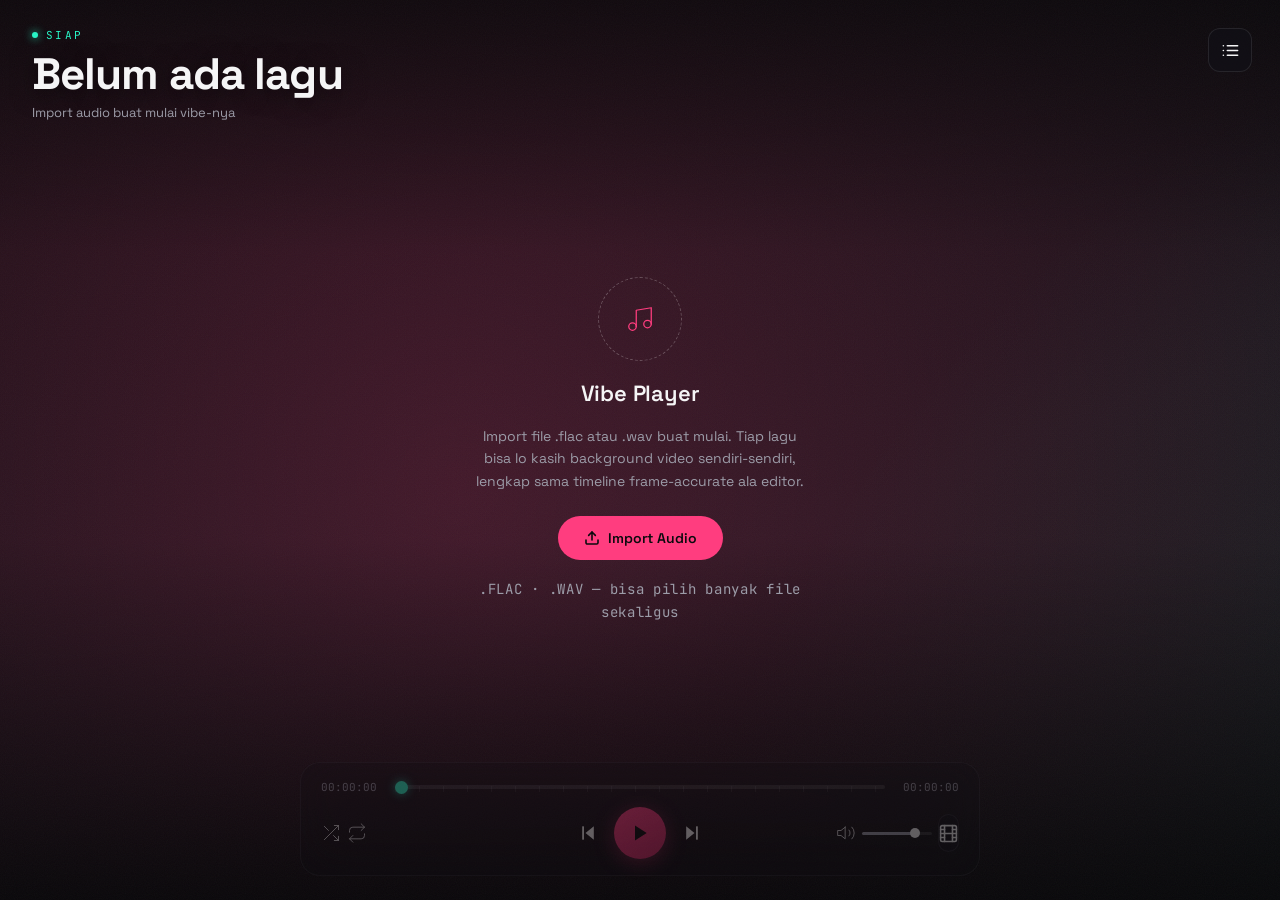
==== vibe-player.html @ f73b1f14 "Add files via upload" ====
<!DOCTYPE html>
<html lang="id">
<head>
<meta charset="UTF-8">
<meta name="viewport" content="width=device-width, initial-scale=1.0">
<title>VIBE PLAYER</title>
<style>
  @import url('https://fonts.googleapis.com/css2?family=Space+Grotesk:wght@400;500;600;700&family=JetBrains+Mono:wght@400;500;600&display=swap');

  :root{
    --void:#0A0A0D;
    --glass: rgba(18,18,24,0.55);
    --glass-strong: rgba(18,18,24,0.78);
    --glass-border: rgba(255,255,255,0.09);
    --accent: #FF3D7F;
    --accent-2: #29F6C7;
    --text: #F5F5F6;
    --text-muted: #9C9CA8;
    --text-dim: #6A6A75;
    --radius: 16px;
  }

  *{box-sizing:border-box; margin:0; padding:0;}
  html,body{height:100%;}
  body{
    font-family:'Space Grotesk', sans-serif;
    background:var(--void);
    color:var(--text);
    overflow:hidden;
    height:100vh;
    width:100%;
  }
  button{font-family:inherit; cursor:pointer; border:none; background:none; color:inherit;}
  input{font-family:inherit;}
  ::selection{background:var(--accent); color:#000;}

  :focus-visible{outline:2px solid var(--accent-2); outline-offset:2px;}

  #app{position:relative; height:100vh; width:100%; overflow:hidden;}

  /* ---------- Background layer ---------- */
  #bgLayer{position:absolute; inset:0; z-index:0; background:var(--void);}
  #bgVideo{
    position:absolute; inset:0; width:100%; height:100%;
    object-fit:cover; opacity:0; transition:opacity .6s ease;
  }
  #bgVideo.active{opacity:1;}
  #bgFallback{
    position:absolute; inset:0; width:100%; height:100%;
    background:
      radial-gradient(circle at 20% 30%, rgba(255,61,127,0.25), transparent 55%),
      radial-gradient(circle at 80% 70%, rgba(41,246,199,0.18), transparent 55%),
      linear-gradient(160deg, #0A0A0D, #131318 60%, #0A0A0D);
    background-size:180% 180%, 180% 180%, 100% 100%;
    animation:driftBg 18s ease-in-out infinite;
    opacity:1; transition:opacity .6s ease;
  }
  #bgFallback.hidden{opacity:0;}
  @keyframes driftBg{
    0%{background-position:20% 30%, 80% 70%, 0 0;}
    50%{background-position:60% 60%, 30% 40%, 0 0;}
    100%{background-position:20% 30%, 80% 70%, 0 0;}
  }
  #scrim{
    position:absolute; inset:0; z-index:1;
    background:
      linear-gradient(180deg, rgba(6,6,8,0.75) 0%, rgba(6,6,8,0.15) 28%, rgba(6,6,8,0.15) 60%, rgba(6,6,8,0.92) 100%);
  }
  #grain{
    position:absolute; inset:0; z-index:2; pointer-events:none; opacity:.04;
    background-image:url("data:image/svg+xml,%3Csvg xmlns='http://www.w3.org/2000/svg' width='120' height='120'%3E%3Cfilter id='n'%3E%3CfeTurbulence type='fractalNoise' baseFrequency='0.9' numOctaves='2' stitchTiles='stitch'/%3E%3C/filter%3E%3Crect width='100%25' height='100%25' filter='url(%23n)'/%3E%3C/svg%3E");
  }

  /* ---------- Top info ---------- */
  #topBar{
    position:absolute; top:0; left:0; right:0; z-index:5;
    display:flex; justify-content:space-between; align-items:flex-start;
    padding:28px 28px 0 32px;
  }
  .eyebrow{
    font-family:'JetBrains Mono', monospace; font-size:11px; letter-spacing:.22em;
    color:var(--accent-2); text-transform:uppercase; display:flex; align-items:center; gap:8px;
  }
  .eyebrow .dot{width:6px; height:6px; border-radius:50%; background:var(--accent-2); box-shadow:0 0 8px var(--accent-2);}
  .eyebrow .dot.playing{animation:pulseDot 1.4s ease-in-out infinite;}
  @media (prefers-reduced-motion: no-preference){
    @keyframes pulseDot{0%,100%{opacity:1; transform:scale(1);} 50%{opacity:.35; transform:scale(.7);}}
  }
  #trackTitle{
    font-size:clamp(24px, 4vw, 44px); font-weight:700; letter-spacing:-0.02em;
    margin-top:8px; max-width:60vw; line-height:1.1;
    text-shadow:0 2px 24px rgba(0,0,0,.5);
  }
  #trackMeta{margin-top:6px; color:var(--text-muted); font-size:13px;}

  .iconBtn{
    width:44px; height:44px; border-radius:12px;
    background:var(--glass); border:1px solid var(--glass-border);
    backdrop-filter:blur(14px); -webkit-backdrop-filter:blur(14px);
    display:flex; align-items:center; justify-content:center;
    color:var(--text); transition:background .15s, transform .1s, border-color .15s;
  }
  .iconBtn:hover{background:var(--glass-strong); border-color:rgba(255,255,255,.18);}
  .iconBtn:active{transform:scale(.94);}
  .iconBtn svg{width:19px; height:19px; stroke-width:2;}
  .iconBtn.on{color:var(--accent-2); border-color:rgba(41,246,199,.4);}

  #topRight{display:flex; gap:10px;}

  /* ---------- Empty state ---------- */
  #emptyState{
    position:absolute; inset:0; z-index:6;
    display:flex; flex-direction:column; align-items:center; justify-content:center;
    text-align:center; gap:18px; padding:24px;
  }
  #emptyState.hidden{display:none;}
  #emptyState .ring{
    width:84px; height:84px; border-radius:50%;
    border:1.5px dashed rgba(255,255,255,.25);
    display:flex; align-items:center; justify-content:center;
    color:var(--accent);
  }
  #emptyState .ring svg{width:30px; height:30px;}
  #emptyState h1{font-size:22px; font-weight:600; letter-spacing:-.01em;}
  #emptyState p{color:var(--text-muted); font-size:14px; max-width:340px; line-height:1.6;}
  .primaryBtn{
    margin-top:6px; padding:13px 26px; border-radius:100px;
    background:var(--accent); color:#0A0A0D; font-weight:600; font-size:14px;
    display:inline-flex; align-items:center; gap:8px;
    transition:transform .12s, box-shadow .2s; box-shadow:0 0 0 rgba(255,61,127,0);
  }
  .primaryBtn:hover{box-shadow:0 6px 24px rgba(255,61,127,.35); transform:translateY(-1px);}
  .primaryBtn svg{width:16px; height:16px; stroke-width:2.4;}
  .hint{font-family:'JetBrains Mono', monospace; font-size:11px; color:var(--text-dim); letter-spacing:.05em;}

  /* ---------- Playlist drawer ---------- */
  #playlistPanel{
    position:absolute; top:0; right:0; bottom:0; z-index:10;
    width:360px; max-width:88vw;
    background:var(--glass-strong); backdrop-filter:blur(24px); -webkit-backdrop-filter:blur(24px);
    border-left:1px solid var(--glass-border);
    transform:translateX(100%); transition:transform .32s cubic-bezier(.22,.9,.35,1);
    display:flex; flex-direction:column;
  }
  #playlistPanel.open{transform:translateX(0);}
  .panelHeader{
    padding:24px 20px 16px; display:flex; justify-content:space-between; align-items:center;
    border-bottom:1px solid var(--glass-border);
  }
  .panelHeader h2{font-size:13px; letter-spacing:.18em; text-transform:uppercase; color:var(--text-muted); font-weight:600;}
  #trackCount{font-family:'JetBrains Mono', monospace; font-size:11px; color:var(--accent-2);}
  #trackList{list-style:none; overflow-y:auto; flex:1; padding:8px 10px;}
  #trackList::-webkit-scrollbar{width:6px;}
  #trackList::-webkit-scrollbar-thumb{background:rgba(255,255,255,.12); border-radius:10px;}

  .trackRow{
    display:flex; align-items:center; gap:12px;
    padding:9px 10px; border-radius:12px; margin-bottom:2px;
    cursor:pointer; transition:background .15s;
    border:1px solid transparent;
  }
  .trackRow:hover{background:rgba(255,255,255,.05);}
  .trackRow.active{background:rgba(255,61,127,.12); border-color:rgba(255,61,127,.3);}
  .thumb{
    width:44px; height:44px; border-radius:9px; flex-shrink:0; overflow:hidden;
    background:linear-gradient(145deg, #1a1a22, #0f0f14);
    display:flex; align-items:center; justify-content:center; color:var(--text-dim);
    position:relative;
  }
  .thumb video{width:100%; height:100%; object-fit:cover;}
  .thumb svg{width:16px; height:16px;}
  .trackInfo{flex:1; min-width:0;}
  .trackInfo .name{font-size:13px; font-weight:500; white-space:nowrap; overflow:hidden; text-overflow:ellipsis;}
  .trackInfo .sub{font-family:'JetBrains Mono', monospace; font-size:10px; color:var(--text-dim); margin-top:2px; display:flex; align-items:center; gap:5px;}
  .trackInfo .sub .vidTag{color:var(--accent-2);}
  .rowActions{display:flex; gap:4px; opacity:0; transition:opacity .15s;}
  .trackRow:hover .rowActions{opacity:1;}
  .rowBtn{
    width:28px; height:28px; border-radius:8px; display:flex; align-items:center; justify-content:center;
    color:var(--text-muted); transition:background .15s, color .15s;
  }
  .rowBtn:hover{background:rgba(255,255,255,.1); color:var(--text);}
  .rowBtn.danger:hover{color:#FF3D7F;}
  .rowBtn svg{width:14px; height:14px;}

  .panelFooter{padding:14px 16px; border-top:1px solid var(--glass-border);}
  .importBtn{
    width:100%; padding:12px; border-radius:12px; border:1px dashed rgba(255,255,255,.2);
    display:flex; align-items:center; justify-content:center; gap:8px;
    font-size:12px; color:var(--text-muted); transition:border-color .15s, color .15s;
  }
  .importBtn:hover{border-color:var(--accent-2); color:var(--accent-2);}
  .importBtn svg{width:14px; height:14px;}

  /* ---------- Control bar ---------- */
  #controlBar{
    position:absolute; left:50%; bottom:24px; transform:translateX(-50%); z-index:8;
    width:min(680px, 92vw);
    background:var(--glass); backdrop-filter:blur(22px); -webkit-backdrop-filter:blur(22px);
    border:1px solid var(--glass-border); border-radius:20px;
    padding:14px 20px 16px;
  }
  #controlBar.disabled{opacity:.35; pointer-events:none;}

  .timelineRow{display:flex; align-items:center; gap:10px; margin-bottom:10px;}
  .timecode{font-family:'JetBrains Mono', monospace; font-size:11px; color:var(--text-muted); width:64px; flex-shrink:0;}
  .timecode.end{text-align:right;}
  .seekWrap{flex:1; position:relative; height:20px; display:flex; align-items:center;}
  #seek{
    -webkit-appearance:none; appearance:none; width:100%; height:4px; border-radius:4px;
    background:linear-gradient(to right, var(--accent) var(--pct,0%), rgba(255,255,255,.14) var(--pct,0%));
    outline:none; cursor:pointer; position:relative; z-index:2;
  }
  #seek::-webkit-slider-thumb{
    -webkit-appearance:none; width:13px; height:13px; border-radius:50%;
    background:var(--accent-2); box-shadow:0 0 10px rgba(41,246,199,.7); cursor:pointer;
    margin-top:0;
  }
  #seek::-moz-range-thumb{
    width:13px; height:13px; border-radius:50%; border:none;
    background:var(--accent-2); box-shadow:0 0 10px rgba(41,246,199,.7); cursor:pointer;
  }
  .ticks{
    position:absolute; left:0; right:0; top:9px; height:6px; z-index:1; pointer-events:none;
    background-image:repeating-linear-gradient(to right, rgba(255,255,255,.16) 0 1px, transparent 1px 24px);
    opacity:.6;
  }

  .buttonsRow{display:flex; align-items:center; justify-content:space-between;}
  .btnGroupLeft, .btnGroupRight{display:flex; align-items:center; gap:6px; width:118px;}
  .btnGroupRight{justify-content:flex-end;}
  .transportGroup{display:flex; align-items:center; gap:16px;}
  .transportBtn{
    display:flex; align-items:center; justify-content:center; color:var(--text);
    transition:transform .1s, color .15s;
  }
  .transportBtn:hover{color:var(--accent-2);}
  .transportBtn:active{transform:scale(.9);}
  .transportBtn svg{width:20px; height:20px;}
  #playBtn{
    width:52px; height:52px; border-radius:50%;
    background:linear-gradient(145deg, var(--accent), #c92a63);
    display:flex; align-items:center; justify-content:center; color:#0A0A0D;
    box-shadow:0 4px 20px rgba(255,61,127,.4);
  }
  #playBtn svg{width:20px; height:20px;}
  #playBtn.playing{animation:none;}
  @media (prefers-reduced-motion: no-preference){
    #playBtn.playing{animation:breathe 2.4s ease-in-out infinite;}
    @keyframes breathe{0%,100%{box-shadow:0 4px 20px rgba(255,61,127,.4);} 50%{box-shadow:0 4px 30px rgba(255,61,127,.7);}}
  }

  .volGroup{display:flex; align-items:center; gap:6px;}
  #volSlider{
    -webkit-appearance:none; appearance:none; width:70px; height:3px; border-radius:4px;
    background:linear-gradient(to right, var(--text-muted) var(--vpct,70%), rgba(255,255,255,.14) var(--vpct,70%));
    outline:none; cursor:pointer;
  }
  #volSlider::-webkit-slider-thumb{
    -webkit-appearance:none; width:10px; height:10px; border-radius:50%; background:var(--text); cursor:pointer;
  }

  .repeatBadge{position:relative;}
  .repeatBadge::after{
    content:''; position:absolute; top:-2px; right:-2px; width:6px; height:6px; border-radius:50%;
    background:var(--accent-2); box-shadow:0 0 6px var(--accent-2); display:none;
  }
  .repeatBadge.one::after{display:block;}

  #videoInputHidden, #audioInputHidden, #rowVideoInputHidden{display:none;}

  @media (max-width:640px){
    #topBar{padding:20px 16px 0;}
    #trackTitle{max-width:75vw;}
    #playlistPanel{width:100vw; max-width:100vw;}
    #controlBar{width:94vw; bottom:14px; padding:12px 14px 14px;}
    .btnGroupLeft, .btnGroupRight{width:auto;}
    .volGroup{display:none;}
    .transportGroup{gap:14px;}
  }
</style>
</head>
<body>

<div id="app">
  <div id="bgLayer">
    <div id="bgFallback"></div>
    <video id="bgVideo" muted loop playsinline></video>
  </div>
  <div id="scrim"></div>
  <div id="grain"></div>

  <div id="topBar">
    <div>
      <div class="eyebrow"><span class="dot" id="statusDot"></span><span id="statusText">SIAP</span></div>
      <div id="trackTitle">Belum ada lagu</div>
      <div id="trackMeta">Import audio buat mulai vibe-nya</div>
    </div>
    <div id="topRight">
      <button class="iconBtn" id="playlistToggle" aria-label="Buka playlist">
        <svg viewBox="0 0 24 24" fill="none" stroke="currentColor" stroke-linecap="round" stroke-linejoin="round"><line x1="8" y1="6" x2="21" y2="6"></line><line x1="8" y1="12" x2="21" y2="12"></line><line x1="8" y1="18" x2="21" y2="18"></line><line x1="3" y1="6" x2="3.01" y2="6"></line><line x1="3" y1="12" x2="3.01" y2="12"></line><line x1="3" y1="18" x2="3.01" y2="18"></line></svg>
      </button>
    </div>
  </div>

  <div id="emptyState">
    <div class="ring">
      <svg viewBox="0 0 24 24" fill="none" stroke="currentColor" stroke-linecap="round" stroke-linejoin="round"><path d="M9 18V5l12-2v13"></path><circle cx="6" cy="18" r="3"></circle><circle cx="18" cy="16" r="3"></circle></svg>
    </div>
    <h1>Vibe Player</h1>
    <p>Import file .flac atau .wav buat mulai. Tiap lagu bisa lo kasih background video sendiri-sendiri, lengkap sama timeline frame-accurate ala editor.</p>
    <button class="primaryBtn" id="emptyImportBtn">
      <svg viewBox="0 0 24 24" fill="none" stroke="currentColor" stroke-linecap="round" stroke-linejoin="round"><path d="M21 15v4a2 2 0 0 1-2 2H5a2 2 0 0 1-2-2v-4"></path><polyline points="17 8 12 3 7 8"></polyline><line x1="12" y1="3" x2="12" y2="15"></line></svg>
      Import Audio
    </button>
    <p class="hint">.FLAC · .WAV — bisa pilih banyak file sekaligus</p>
  </div>

  <aside id="playlistPanel">
    <div class="panelHeader">
      <h2>Library</h2>
      <span id="trackCount">0 TRACK</span>
    </div>
    <ul id="trackList"></ul>
    <div class="panelFooter">
      <button class="importBtn" id="panelImportBtn">
        <svg viewBox="0 0 24 24" fill="none" stroke="currentColor" stroke-linecap="round" stroke-linejoin="round"><line x1="12" y1="5" x2="12" y2="19"></line><line x1="5" y1="12" x2="19" y2="12"></line></svg>
        Tambah Audio (.flac / .wav)
      </button>
    </div>
  </aside>

  <div id="controlBar" class="disabled">
    <div class="timelineRow">
      <span class="timecode" id="timeCurrent">00:00:00</span>
      <div class="seekWrap">
        <div class="ticks"></div>
        <input type="range" id="seek" min="0" max="100" value="0" step="0.1">
      </div>
      <span class="timecode end" id="timeTotal">00:00:00</span>
    </div>
    <div class="buttonsRow">
      <div class="btnGroupLeft">
        <button class="transportBtn" id="shuffleBtn" aria-label="Shuffle">
          <svg viewBox="0 0 24 24" fill="none" stroke="currentColor" stroke-linecap="round" stroke-linejoin="round"><polyline points="16 3 21 3 21 8"></polyline><line x1="4" y1="20" x2="21" y2="3"></line><polyline points="21 16 21 21 16 21"></polyline><line x1="15" y1="15" x2="21" y2="21"></line><line x1="4" y1="4" x2="9" y2="9"></line></svg>
        </button>
        <button class="transportBtn repeatBadge" id="repeatBtn" aria-label="Repeat">
          <svg viewBox="0 0 24 24" fill="none" stroke="currentColor" stroke-linecap="round" stroke-linejoin="round"><polyline points="17 1 21 5 17 9"></polyline><path d="M3 11V9a4 4 0 0 1 4-4h14"></path><polyline points="7 23 3 19 7 15"></polyline><path d="M21 13v2a4 4 0 0 1-4 4H3"></path></svg>
        </button>
      </div>
      <div class="transportGroup">
        <button class="transportBtn" id="prevBtn" aria-label="Sebelumnya">
          <svg viewBox="0 0 24 24" fill="currentColor" stroke="none"><polygon points="19 20 9 12 19 4 19 20"></polygon><rect x="5" y="4" width="2.2" height="16"></rect></svg>
        </button>
        <button id="playBtn" aria-label="Play/Pause">
          <svg id="playIcon" viewBox="0 0 24 24" fill="currentColor" stroke="none"><polygon points="6 3 20 12 6 21 6 3"></polygon></svg>
        </button>
        <button class="transportBtn" id="nextBtn" aria-label="Berikutnya">
          <svg viewBox="0 0 24 24" fill="currentColor" stroke="none"><polygon points="5 4 15 12 5 20 5 4"></polygon><rect x="16.8" y="4" width="2.2" height="16"></rect></svg>
        </button>
      </div>
      <div class="btnGroupRight">
        <div class="volGroup">
          <button class="transportBtn" id="muteBtn" aria-label="Volume">
            <svg id="volIcon" viewBox="0 0 24 24" fill="none" stroke="currentColor" stroke-linecap="round" stroke-linejoin="round"><polygon points="11 5 6 9 2 9 2 15 6 15 11 19 11 5"></polygon><path d="M19.07 4.93a10 10 0 0 1 0 14.14M15.54 8.46a5 5 0 0 1 0 7.07"></path></svg>
          </button>
          <input type="range" id="volSlider" min="0" max="100" value="80">
        </div>
        <button class="iconBtn" id="videoAssignBtn" style="width:38px;height:38px;" aria-label="Ganti video background">
          <svg viewBox="0 0 24 24" fill="none" stroke="currentColor" stroke-linecap="round" stroke-linejoin="round"><rect x="2" y="2" width="20" height="20" rx="2.18" ry="2.18"></rect><line x1="7" y1="2" x2="7" y2="22"></line><line x1="17" y1="2" x2="17" y2="22"></line><line x1="2" y1="12" x2="22" y2="12"></line><line x1="2" y1="7" x2="7" y2="7"></line><line x1="2" y1="17" x2="7" y2="17"></line><line x1="17" y1="17" x2="22" y2="17"></line><line x1="17" y1="7" x2="22" y2="7"></line></svg>
        </button>
      </div>
    </div>
  </div>

  <input type="file" id="audioInputHidden" accept=".flac,.wav,audio/flac,audio/x-flac,audio/wav,audio/x-wav" multiple>
  <input type="file" id="videoInputHidden" accept="video/*">
  <audio id="audioEl" preload="metadata"></audio>
</div>

<script>
(function(){
  "use strict";

  // ---------- State ----------
  let tracks = [];        // {id, name, audioFile, audioURL, videoFile, videoURL}
  let currentIndex = -1;
  let isPlaying = false;
  let isShuffle = false;
  let repeatMode = 'off'; // off | all | one
  let isMuted = false;
  let lastVolume = 0.8;
  let pendingVideoAssignIndex = null; // when set via row button
  const FPS = 24;

  // ---------- DOM refs ----------
  const audioEl = document.getElementById('audioEl');
  const bgVideo = document.getElementById('bgVideo');
  const bgFallback = document.getElementById('bgFallback');
  const emptyState = document.getElementById('emptyState');
  const trackTitleEl = document.getElementById('trackTitle');
  const trackMetaEl = document.getElementById('trackMeta');
  const statusText = document.getElementById('statusText');
  const statusDot = document.getElementById('statusDot');
  const trackListEl = document.getElementById('trackList');
  const trackCountEl = document.getElementById('trackCount');
  const playlistPanel = document.getElementById('playlistPanel');
  const controlBar = document.getElementById('controlBar');
  const seek = document.getElementById('seek');
  const timeCurrent = document.getElementById('timeCurrent');
  const timeTotal = document.getElementById('timeTotal');
  const playBtn = document.getElementById('playBtn');
  const playIcon = document.getElementById('playIcon');
  const volSlider = document.getElementById('volSlider');
  const muteBtn = document.getElementById('muteBtn');
  const volIcon = document.getElementById('volIcon');
  const shuffleBtn = document.getElementById('shuffleBtn');
  const repeatBtn = document.getElementById('repeatBtn');
  const audioInputHidden = document.getElementById('audioInputHidden');
  const videoInputHidden = document.getElementById('videoInputHidden');

  audioEl.volume = lastVolume;

  // ---------- Helpers ----------
  function uid(){ return 'trk_' + Math.random().toString(36).slice(2,10); }

  function formatTimecode(sec){
    if(!isFinite(sec) || sec < 0) sec = 0;
    const m = Math.floor(sec/60);
    const s = Math.floor(sec%60);
    const f = Math.floor((sec - Math.floor(sec)) * FPS);
    return String(m).padStart(2,'0')+':'+String(s).padStart(2,'0')+':'+String(f).padStart(2,'0');
  }

  function baseName(name){
    return name.replace(/\.[^/.]+$/, '');
  }

  // ---------- Import audio ----------
  function handleAudioFiles(fileList){
    const valid = Array.from(fileList).filter(f => /\.(flac|wav)$/i.test(f.name));
    if(valid.length === 0) return;
    const wasEmpty = tracks.length === 0;
    valid.forEach(file => {
      tracks.push({
        id: uid(),
        name: baseName(file.name),
        ext: file.name.split('.').pop().toUpperCase(),
        audioFile: file,
        audioURL: URL.createObjectURL(file),
        videoFile: null,
        videoURL: null
      });
    });
    renderTrackList();
    if(wasEmpty){
      emptyState.classList.add('hidden');
      controlBar.classList.remove('disabled');
      loadTrack(0, false);
    }
  }

  audioInputHidden.addEventListener('change', e => { handleAudioFiles(e.target.files); e.target.value=''; });
  document.getElementById('emptyImportBtn').addEventListener('click', () => audioInputHidden.click());
  document.getElementById('panelImportBtn').addEventListener('click', () => audioInputHidden.click());

  // drag & drop anywhere
  ['dragover'].forEach(evt => window.addEventListener(evt, e => e.preventDefault()));
  window.addEventListener('drop', e => {
    e.preventDefault();
    if(!e.dataTransfer || !e.dataTransfer.files) return;
    const files = Array.from(e.dataTransfer.files);
    const audios = files.filter(f => /\.(flac|wav)$/i.test(f.name));
    const videos = files.filter(f => f.type.startsWith('video/'));
    if(audios.length) handleAudioFiles(audios);
    if(videos.length && currentIndex >= 0) assignVideo(currentIndex, videos[0]);
  });

  // ---------- Video assignment ----------
  videoInputHidden.addEventListener('change', e => {
    const file = e.target.files[0];
    if(file && pendingVideoAssignIndex !== null){
      assignVideo(pendingVideoAssignIndex, file);
    }
    pendingVideoAssignIndex = null;
    e.target.value = '';
  });

  function assignVideo(index, file){
    const t = tracks[index];
    if(!t) return;
    if(t.videoURL) URL.revokeObjectURL(t.videoURL);
    t.videoFile = file;
    t.videoURL = URL.createObjectURL(file);
    renderTrackList();
    if(index === currentIndex) applyBackground(t);
  }

  document.getElementById('videoAssignBtn').addEventListener('click', () => {
    if(currentIndex < 0) return;
    pendingVideoAssignIndex = currentIndex;
    videoInputHidden.click();
  });

  // ---------- Background ----------
  function applyBackground(track){
    if(track && track.videoURL){
      bgVideo.src = track.videoURL;
      bgVideo.loop = true;
      bgVideo.load();
      const playPromise = bgVideo.play();
      if(playPromise) playPromise.catch(()=>{});
      bgVideo.classList.add('active');
      bgFallback.classList.add('hidden');
    } else {
      bgVideo.classList.remove('active');
      bgVideo.removeAttribute('src');
      bgFallback.classList.remove('hidden');
    }
  }

  // ---------- Playlist rendering ----------
  function renderTrackList(){
    trackCountEl.textContent = tracks.length + ' TRACK' + (tracks.length===1?'':'S');
    trackListEl.innerHTML = '';
    tracks.forEach((t, i) => {
      const li = document.createElement('li');
      li.className = 'trackRow' + (i===currentIndex ? ' active' : '');
      li.innerHTML = `
        <div class="thumb">${t.videoURL ? `<video muted loop autoplay playsinline src="${t.videoURL}"></video>` : `<svg viewBox="0 0 24 24" fill="none" stroke="currentColor" stroke-linecap="round" stroke-linejoin="round"><path d="M9 18V5l12-2v13"></path><circle cx="6" cy="18" r="3"></circle><circle cx="18" cy="16" r="3"></circle></svg>`}</div>
        <div class="trackInfo">
          <div class="name">${escapeHtml(t.name)}</div>
          <div class="sub"><span>${t.ext}</span>${t.videoURL ? '<span class="vidTag">● VIDEO BG</span>' : ''}</div>
        </div>
        <div class="rowActions">
          <button class="rowBtn" data-action="video" data-index="${i}" aria-label="Ganti video">
            <svg viewBox="0 0 24 24" fill="none" stroke="currentColor" stroke-linecap="round" stroke-linejoin="round"><rect x="2" y="2" width="20" height="20" rx="2.18" ry="2.18"></rect><line x1="7" y1="2" x2="7" y2="22"></line><line x1="17" y1="2" x2="17" y2="22"></line><line x1="2" y1="12" x2="22" y2="12"></line></svg>
          </button>
          <button class="rowBtn danger" data-action="remove" data-index="${i}" aria-label="Hapus">
            <svg viewBox="0 0 24 24" fill="none" stroke="currentColor" stroke-linecap="round" stroke-linejoin="round"><line x1="18" y1="6" x2="6" y2="18"></line><line x1="6" y1="6" x2="18" y2="18"></line></svg>
          </button>
        </div>
      `;
      li.addEventListener('click', (e) => {
        if(e.target.closest('.rowBtn')) return;
        loadTrack(i, true);
      });
      trackListEl.appendChild(li);
    });

    trackListEl.querySelectorAll('[data-action="video"]').forEach(btn => {
      btn.addEventListener('click', () => {
        pendingVideoAssignIndex = parseInt(btn.dataset.index, 10);
        videoInputHidden.click();
      });
    });
    trackListEl.querySelectorAll('[data-action="remove"]').forEach(btn => {
      btn.addEventListener('click', () => removeTrack(parseInt(btn.dataset.index, 10)));
    });
  }

  function escapeHtml(str){
    const d = document.createElement('div');
    d.textContent = str;
    return d.innerHTML;
  }

  function removeTrack(index){
    const t = tracks[index];
    if(!t) return;
    if(t.audioURL) URL.revokeObjectURL(t.audioURL);
    if(t.videoURL) URL.revokeObjectURL(t.videoURL);
    tracks.splice(index, 1);
    if(index === currentIndex){
      audioEl.pause(); audioEl.removeAttribute('src');
      isPlaying = false; currentIndex = -1;
      applyBackground(null);
      updatePlayUI();
    } else if(index < currentIndex){
      currentIndex--;
    }
    if(tracks.length === 0){
      emptyState.classList.remove('hidden');
      controlBar.classList.add('disabled');
      trackTitleEl.textContent = 'Belum ada lagu';
      trackMetaEl.textContent = 'Import audio buat mulai vibe-nya';
      statusText.textContent = 'SIAP';
      statusDot.classList.remove('playing');
    }
    renderTrackList();
  }

  // ---------- Playback ----------
  function loadTrack(index, autoplay){
    if(index < 0 || index >= tracks.length) return;
    currentIndex = index;
    const t = tracks[index];
    audioEl.src = t.audioURL;
    trackTitleEl.textContent = t.name;
    trackMetaEl.textContent = t.ext + (t.videoURL ? ' · Video BG aktif' : ' · Belum ada video BG');
    applyBackground(t);
    renderTrackList();
    if(autoplay){
      audioEl.play().then(()=>{ isPlaying = true; updatePlayUI(); syncBgPlayback(); }).catch(()=>{});
    } else {
      isPlaying = false; updatePlayUI();
    }
  }

  function syncBgPlayback(){
    if(isPlaying) bgVideo.play().catch(()=>{});
    else bgVideo.pause();
  }

  function updatePlayUI(){
    if(isPlaying){
      playIcon.innerHTML = '<rect x="5" y="3" width="5" height="18" rx="1"></rect><rect x="14" y="3" width="5" height="18" rx="1"></rect>';
      playBtn.classList.add('playing');
      statusText.textContent = 'NOW PLAYING';
      statusDot.classList.add('playing');
    } else {
      playIcon.innerHTML = '<polygon points="6 3 20 12 6 21 6 3"></polygon>';
      playBtn.classList.remove('playing');
      statusText.textContent = tracks.length ? 'PAUSED' : 'SIAP';
      statusDot.classList.remove('playing');
    }
  }

  function playPause(){
    if(currentIndex === -1){
      if(tracks.length) loadTrack(0, true);
      return;
    }
    if(isPlaying){ audioEl.pause(); isPlaying = false; }
    else { audioEl.play().then(()=>{ isPlaying = true; updatePlayUI(); syncBgPlayback(); }).catch(()=>{}); return; }
    updatePlayUI();
    syncBgPlayback();
  }

  function pickNextIndex(fromEnded){
    if(tracks.length === 0) return -1;
    if(isShuffle){
      if(tracks.length === 1) return 0;
      let r;
      do { r = Math.floor(Math.random()*tracks.length); } while(r === currentIndex);
      return r;
    }
    let next = currentIndex + 1;
    if(next >= tracks.length){
      if(repeatMode === 'all') return 0;
      if(fromEnded) return -1; // stop
      return 0;
    }
    return next;
  }

  function nextTrack(fromEnded){
    const n = pickNextIndex(!!fromEnded);
    if(n === -1){
      isPlaying = false; updatePlayUI(); syncBgPlayback();
      return;
    }
    loadTrack(n, true);
  }

  function prevTrack(){
    if(tracks.length === 0) return;
    if(audioEl.currentTime > 3){ audioEl.currentTime = 0; return; }
    let p = currentIndex - 1;
    if(p < 0) p = tracks.length - 1;
    loadTrack(p, true);
  }

  audioEl.addEventListener('ended', () => {
    if(repeatMode === 'one'){
      audioEl.currentTime = 0;
      audioEl.play();
      return;
    }
    nextTrack(true);
  });

  audioEl.addEventListener('timeupdate', () => {
    if(!audioEl.duration) return;
    const pct = (audioEl.currentTime / audioEl.duration) * 100;
    seek.value = pct;
    seek.style.setProperty('--pct', pct + '%');
    timeCurrent.textContent = formatTimecode(audioEl.currentTime);
  });
  audioEl.addEventListener('loadedmetadata', () => {
    timeTotal.textContent = formatTimecode(audioEl.duration);
  });

  seek.addEventListener('input', () => {
    if(!audioEl.duration) return;
    audioEl.currentTime = (seek.value/100) * audioEl.duration;
  });

  // ---------- Controls ----------
  document.getElementById('playBtn').addEventListener('click', playPause);
  document.getElementById('nextBtn').addEventListener('click', () => nextTrack(false));
  document.getElementById('prevBtn').addEventListener('click', prevTrack);

  shuffleBtn.addEventListener('click', () => {
    isShuffle = !isShuffle;
    shuffleBtn.classList.toggle('on', isShuffle);
  });

  repeatBtn.addEventListener('click', () => {
    repeatMode = repeatMode === 'off' ? 'all' : repeatMode === 'all' ? 'one' : 'off';
    repeatBtn.classList.toggle('on', repeatMode !== 'off');
    repeatBtn.classList.toggle('one', repeatMode === 'one');
  });

  volSlider.addEventListener('input', () => {
    const v = volSlider.value/100;
    audioEl.volume = v;
    lastVolume = v;
    isMuted = v === 0;
    volSlider.style.setProperty('--vpct', volSlider.value + '%');
    updateVolIcon();
  });

  muteBtn.addEventListener('click', () => {
    isMuted = !isMuted;
    audioEl.volume = isMuted ? 0 : lastVolume;
    volSlider.value = isMuted ? 0 : lastVolume*100;
    volSlider.style.setProperty('--vpct', volSlider.value + '%');
    updateVolIcon();
  });

  function updateVolIcon(){
    volIcon.innerHTML = (isMuted || audioEl.volume === 0)
      ? '<polygon points="11 5 6 9 2 9 2 15 6 15 11 19 11 5"></polygon><line x1="23" y1="9" x2="17" y2="15"></line><line x1="17" y1="9" x2="23" y2="15"></line>'
      : '<polygon points="11 5 6 9 2 9 2 15 6 15 11 19 11 5"></polygon><path d="M19.07 4.93a10 10 0 0 1 0 14.14M15.54 8.46a5 5 0 0 1 0 7.07"></path>';
  }

  document.getElementById('playlistToggle').addEventListener('click', () => {
    playlistPanel.classList.toggle('open');
  });

  // keyboard shortcuts
  window.addEventListener('keydown', (e) => {
    const tag = (e.target.tagName || '').toLowerCase();
    if(tag === 'input') return;
    if(e.code === 'Space'){ e.preventDefault(); playPause(); }
    if(e.code === 'ArrowRight'){ audioEl.currentTime = Math.min((audioEl.currentTime||0)+5, audioEl.duration||0); }
    if(e.code === 'ArrowLeft'){ audioEl.currentTime = Math.max((audioEl.currentTime||0)-5, 0); }
  });

  // init
  volSlider.style.setProperty('--vpct', volSlider.value + '%');
})();
</script>
</body>
</html>
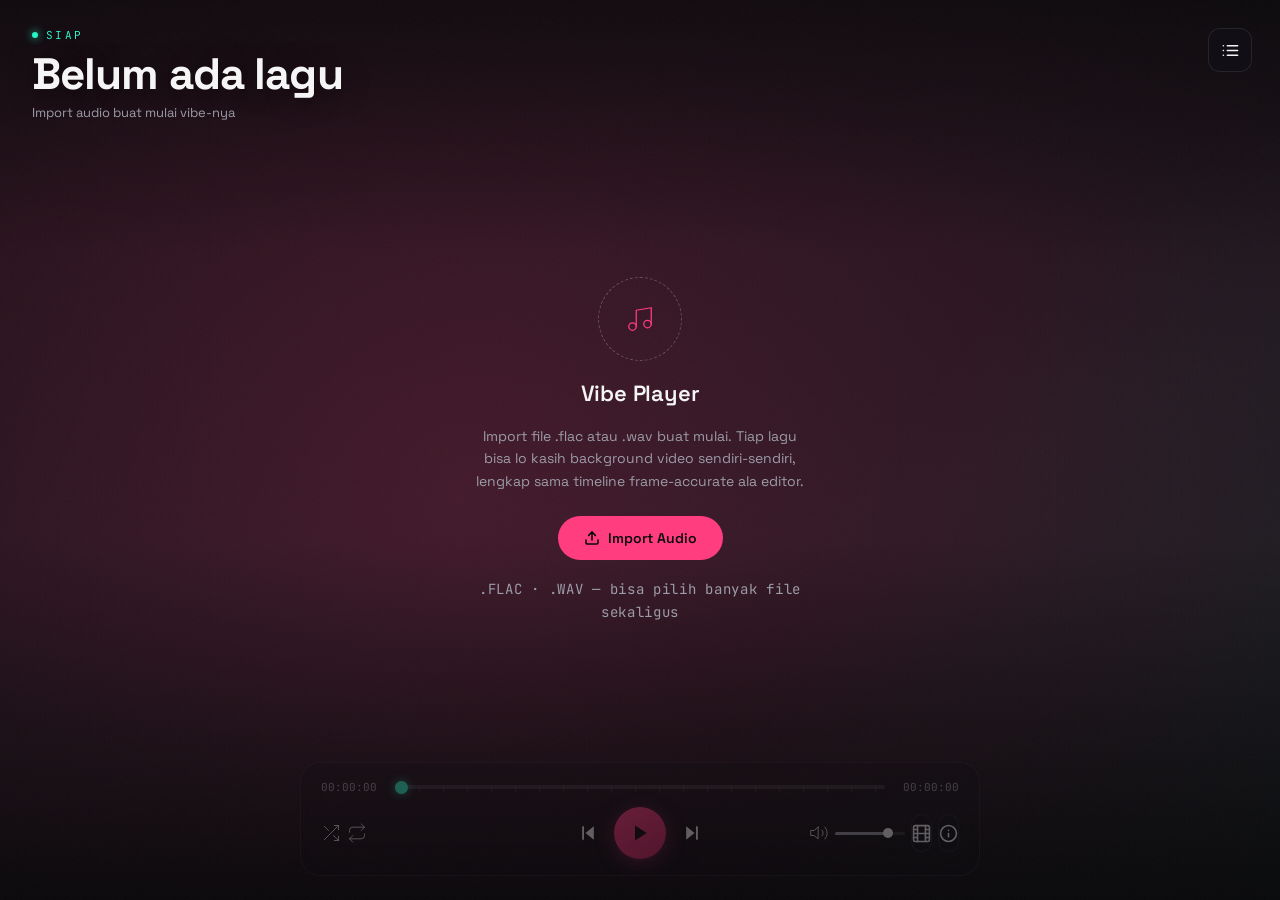
==== commit 7ce49ba9: "Add files via upload Bug fix and new Feature: -Audio Properties panel -Mini "Now playing" cards be" ====
--- a/vibe-player.html
+++ b/vibe-player.html
@@ -269,6 +269,59 @@
 
   #videoInputHidden, #audioInputHidden, #rowVideoInputHidden{display:none;}
 
+  .panelHeaderLeft{display:flex; align-items:center; gap:10px;}
+  .iconBtn.small{width:32px; height:32px; border-radius:9px;}
+  .iconBtn.small svg{width:16px; height:16px;}
+
+  /* ---------- Now playing mini card ---------- */
+  #nowPlayingMini{
+    position:absolute; left:24px; bottom:112px; z-index:7;
+    display:flex; align-items:center; gap:10px;
+    background:var(--glass); border:1px solid var(--glass-border);
+    backdrop-filter:blur(18px); -webkit-backdrop-filter:blur(18px);
+    border-radius:14px; padding:7px 16px 7px 7px;
+    max-width:260px;
+    box-shadow:0 8px 24px rgba(0,0,0,.35);
+    transition:opacity .2s ease;
+  }
+  #nowPlayingMini.hidden{display:none;}
+  .npmThumb{
+    width:46px; height:46px; border-radius:9px; overflow:hidden; flex-shrink:0;
+    background:linear-gradient(145deg, #1a1a22, #0f0f14);
+    display:flex; align-items:center; justify-content:center; color:var(--text-dim);
+  }
+  .npmThumb video{width:100%; height:100%; object-fit:cover;}
+  .npmThumb svg{width:17px; height:17px;}
+  .npmInfo{min-width:0;}
+  .npmTitle{font-size:12.5px; font-weight:600; white-space:nowrap; overflow:hidden; text-overflow:ellipsis; max-width:170px;}
+  .npmSub{font-family:'JetBrains Mono', monospace; font-size:10px; color:var(--text-muted); margin-top:2px; white-space:nowrap; overflow:hidden; text-overflow:ellipsis; max-width:170px;}
+
+  /* ---------- Track properties panel ---------- */
+  #infoPanel{
+    position:absolute; right:24px; bottom:112px; z-index:7;
+    width:224px;
+    background:var(--glass); border:1px solid var(--glass-border);
+    backdrop-filter:blur(18px); -webkit-backdrop-filter:blur(18px);
+    border-radius:14px; padding:12px 14px 14px;
+    box-shadow:0 8px 24px rgba(0,0,0,.35);
+  }
+  #infoPanel.hidden{display:none;}
+  .infoPanelHeader{
+    display:flex; justify-content:space-between; align-items:center;
+    font-family:'JetBrains Mono', monospace; font-size:10px; letter-spacing:.14em;
+    color:var(--accent-2); margin-bottom:9px; text-transform:uppercase;
+  }
+  .infoPanelHeader button{color:var(--text-dim); transition:color .15s;}
+  .infoPanelHeader button:hover{color:var(--text);}
+  .infoPanelHeader button svg{width:13px; height:13px;}
+  .infoGrid{display:flex; flex-direction:column; gap:5.5px;}
+  .infoRow{display:flex; justify-content:space-between; align-items:baseline; gap:10px; font-size:11px;}
+  .infoLabel{color:var(--text-dim); flex-shrink:0;}
+  .infoValue{
+    font-family:'JetBrains Mono', monospace; color:var(--text); text-align:right;
+    white-space:nowrap; overflow:hidden; text-overflow:ellipsis; max-width:132px;
+  }
+
   @media (max-width:640px){
     #topBar{padding:20px 16px 0;}
     #trackTitle{max-width:75vw;}
@@ -277,6 +330,9 @@
     .btnGroupLeft, .btnGroupRight{width:auto;}
     .volGroup{display:none;}
     .transportGroup{gap:14px;}
+    #nowPlayingMini{left:12px; bottom:98px; max-width:56vw; padding:6px 12px 6px 6px;}
+    .npmTitle, .npmSub{max-width:34vw;}
+    #infoPanel{right:12px; left:12px; width:auto; bottom:auto; top:76px;}
   }
 </style>
 </head>
@@ -318,7 +374,12 @@
 
   <aside id="playlistPanel">
     <div class="panelHeader">
-      <h2>Library</h2>
+      <div class="panelHeaderLeft">
+        <button class="iconBtn small" id="panelCloseBtn" aria-label="Tutup playlist">
+          <svg viewBox="0 0 24 24" fill="none" stroke="currentColor" stroke-linecap="round" stroke-linejoin="round"><line x1="19" y1="12" x2="5" y2="12"></line><polyline points="12 19 5 12 12 5"></polyline></svg>
+        </button>
+        <h2>Library</h2>
+      </div>
       <span id="trackCount">0 TRACK</span>
     </div>
     <ul id="trackList"></ul>
@@ -369,9 +430,42 @@
         <button class="iconBtn" id="videoAssignBtn" style="width:38px;height:38px;" aria-label="Ganti video background">
           <svg viewBox="0 0 24 24" fill="none" stroke="currentColor" stroke-linecap="round" stroke-linejoin="round"><rect x="2" y="2" width="20" height="20" rx="2.18" ry="2.18"></rect><line x1="7" y1="2" x2="7" y2="22"></line><line x1="17" y1="2" x2="17" y2="22"></line><line x1="2" y1="12" x2="22" y2="12"></line><line x1="2" y1="7" x2="7" y2="7"></line><line x1="2" y1="17" x2="7" y2="17"></line><line x1="17" y1="17" x2="22" y2="17"></line><line x1="17" y1="7" x2="22" y2="7"></line></svg>
         </button>
+        <button class="iconBtn" id="infoToggleBtn" style="width:38px;height:38px;" aria-label="Info lagu">
+          <svg viewBox="0 0 24 24" fill="none" stroke="currentColor" stroke-linecap="round" stroke-linejoin="round"><circle cx="12" cy="12" r="10"></circle><line x1="12" y1="16" x2="12" y2="12"></line><line x1="12" y1="8" x2="12.01" y2="8"></line></svg>
+        </button>
       </div>
     </div>
   </div>
+
+  <div id="nowPlayingMini" class="hidden">
+    <div class="npmThumb" id="npmThumb">
+      <svg viewBox="0 0 24 24" fill="none" stroke="currentColor" stroke-linecap="round" stroke-linejoin="round"><path d="M9 18V5l12-2v13"></path><circle cx="6" cy="18" r="3"></circle><circle cx="18" cy="16" r="3"></circle></svg>
+    </div>
+    <div class="npmInfo">
+      <div class="npmTitle" id="npmTitle">-</div>
+      <div class="npmSub" id="npmSub">-</div>
+    </div>
+  </div>
+
+  <aside id="infoPanel" class="hidden">
+    <div class="infoPanelHeader">
+      <span>Properties</span>
+      <button id="infoCloseBtn" aria-label="Tutup info">
+        <svg viewBox="0 0 24 24" fill="none" stroke="currentColor" stroke-linecap="round" stroke-linejoin="round"><line x1="18" y1="6" x2="6" y2="18"></line><line x1="6" y1="6" x2="18" y2="18"></line></svg>
+      </button>
+    </div>
+    <div class="infoGrid">
+      <div class="infoRow"><span class="infoLabel">Title</span><span class="infoValue" id="infoTitle">-</span></div>
+      <div class="infoRow"><span class="infoLabel">Artist</span><span class="infoValue" id="infoArtist">-</span></div>
+      <div class="infoRow"><span class="infoLabel">Album</span><span class="infoValue" id="infoAlbum">-</span></div>
+      <div class="infoRow"><span class="infoLabel">Length</span><span class="infoValue" id="infoLength">-</span></div>
+      <div class="infoRow"><span class="infoLabel">File Size</span><span class="infoValue" id="infoSize">-</span></div>
+      <div class="infoRow"><span class="infoLabel">Bitrate</span><span class="infoValue" id="infoBitrate">-</span></div>
+      <div class="infoRow"><span class="infoLabel">Sample Rate</span><span class="infoValue" id="infoSampleRate">-</span></div>
+      <div class="infoRow"><span class="infoLabel">Sample Size</span><span class="infoValue" id="infoSampleSize">-</span></div>
+      <div class="infoRow"><span class="infoLabel">Channels</span><span class="infoValue" id="infoChannels">-</span></div>
+    </div>
+  </aside>
 
   <input type="file" id="audioInputHidden" accept=".flac,.wav,audio/flac,audio/x-flac,audio/wav,audio/x-wav" multiple>
   <input type="file" id="videoInputHidden" accept="video/*">
@@ -418,6 +512,20 @@
   const repeatBtn = document.getElementById('repeatBtn');
   const audioInputHidden = document.getElementById('audioInputHidden');
   const videoInputHidden = document.getElementById('videoInputHidden');
+  const nowPlayingMini = document.getElementById('nowPlayingMini');
+  const npmThumb = document.getElementById('npmThumb');
+  const npmTitle = document.getElementById('npmTitle');
+  const npmSub = document.getElementById('npmSub');
+  const infoPanel = document.getElementById('infoPanel');
+  const infoTitle = document.getElementById('infoTitle');
+  const infoArtist = document.getElementById('infoArtist');
+  const infoAlbum = document.getElementById('infoAlbum');
+  const infoLength = document.getElementById('infoLength');
+  const infoSize = document.getElementById('infoSize');
+  const infoBitrate = document.getElementById('infoBitrate');
+  const infoSampleRate = document.getElementById('infoSampleRate');
+  const infoSampleSize = document.getElementById('infoSampleSize');
+  const infoChannels = document.getElementById('infoChannels');
 
   audioEl.volume = lastVolume;
 
@@ -434,6 +542,134 @@
 
   function baseName(name){
     return name.replace(/\.[^/.]+$/, '');
+  }
+
+  function formatDuration(sec){
+    if(!isFinite(sec) || sec < 0) sec = 0;
+    const m = Math.floor(sec/60);
+    const s = Math.floor(sec%60);
+    return m + ':' + String(s).padStart(2,'0');
+  }
+
+  function humanFileSize(bytes){
+    if(!bytes && bytes !== 0) return '—';
+    if(bytes < 1024) return bytes + ' B';
+    const units = ['KB','MB','GB'];
+    let i = -1, val = bytes;
+    do { val /= 1024; i++; } while(val >= 1024 && i < units.length - 1);
+    return val.toFixed(val < 10 ? 2 : 1) + ' ' + units[i];
+  }
+
+  function channelsLabel(n){
+    if(n === 1) return '1 (Mono)';
+    if(n === 2) return '2 (Stereo)';
+    if(n === 6) return '6 (5.1)';
+    if(n === 8) return '8 (7.1)';
+    return n + ' Channels';
+  }
+
+  // ---------- Audio metadata parsing (WAV / FLAC headers) ----------
+  async function parseWav(file){
+    const result = {channels:null, sampleRate:null, bitDepth:null, bitrateKbps:null, title:null, artist:null, album:null};
+    const buf = await file.slice(0, Math.min(file.size, 5*1024*1024)).arrayBuffer();
+    const view = new DataView(buf);
+    if(view.byteLength < 12) return result;
+    const riff = String.fromCharCode(view.getUint8(0),view.getUint8(1),view.getUint8(2),view.getUint8(3));
+    if(riff !== 'RIFF') return result;
+    let offset = 12;
+    while(offset + 8 <= view.byteLength){
+      const chunkId = String.fromCharCode(view.getUint8(offset),view.getUint8(offset+1),view.getUint8(offset+2),view.getUint8(offset+3));
+      const chunkSize = view.getUint32(offset+4, true);
+      const dataStart = offset + 8;
+      if(chunkId === 'fmt ' && dataStart+16 <= view.byteLength){
+        result.channels = view.getUint16(dataStart+2, true);
+        result.sampleRate = view.getUint32(dataStart+4, true);
+        const byteRate = view.getUint32(dataStart+8, true);
+        result.bitDepth = view.getUint16(dataStart+14, true);
+        result.bitrateKbps = Math.round(byteRate*8/1000);
+      } else if(chunkId === 'LIST' && dataStart+4 <= view.byteLength){
+        const listType = String.fromCharCode(view.getUint8(dataStart),view.getUint8(dataStart+1),view.getUint8(dataStart+2),view.getUint8(dataStart+3));
+        if(listType === 'INFO'){
+          let subOffset = dataStart + 4;
+          const listEnd = Math.min(dataStart + chunkSize, view.byteLength);
+          while(subOffset + 8 <= listEnd){
+            const subId = String.fromCharCode(view.getUint8(subOffset),view.getUint8(subOffset+1),view.getUint8(subOffset+2),view.getUint8(subOffset+3));
+            const subSize = view.getUint32(subOffset+4, true);
+            const strStart = subOffset + 8;
+            if(strStart + subSize <= view.byteLength){
+              const strBytes = new Uint8Array(buf, strStart, subSize);
+              const str = new TextDecoder('utf-8').decode(strBytes).replace(/\0+$/,'').trim();
+              if(subId === 'INAM') result.title = str;
+              if(subId === 'IART') result.artist = str;
+              if(subId === 'IPRD') result.album = str;
+            }
+            subOffset += 8 + subSize + (subSize % 2);
+          }
+        }
+      }
+      offset = dataStart + chunkSize + (chunkSize % 2);
+    }
+    return result;
+  }
+
+  async function parseFlac(file){
+    const result = {channels:null, sampleRate:null, bitDepth:null, bitrateKbps:null, title:null, artist:null, album:null};
+    const buf = await file.slice(0, Math.min(file.size, 2*1024*1024)).arrayBuffer();
+    const bytes = new Uint8Array(buf);
+    const view = new DataView(buf);
+    if(bytes.length < 4 || String.fromCharCode(bytes[0],bytes[1],bytes[2],bytes[3]) !== 'fLaC') return result;
+    let offset = 4;
+    let isLast = false;
+    while(!isLast && offset + 4 <= bytes.length){
+      const headerByte = bytes[offset];
+      isLast = (headerByte & 0x80) !== 0;
+      const blockType = headerByte & 0x7F;
+      const blockLength = (bytes[offset+1]<<16) | (bytes[offset+2]<<8) | bytes[offset+3];
+      const blockStart = offset + 4;
+      if(blockStart + blockLength > bytes.length) break;
+
+      if(blockType === 0 && blockLength >= 18){ // STREAMINFO
+        const b = bytes.subarray(blockStart, blockStart + 34);
+        let bitPos = 10 * 8;
+        const readBits = (nbits) => {
+          let value = 0;
+          for(let i=0;i<nbits;i++){
+            const byteIndex = bitPos >> 3;
+            const bitIndex = 7 - (bitPos % 8);
+            value = value*2 + ((b[byteIndex] >> bitIndex) & 1);
+            bitPos++;
+          }
+          return value;
+        };
+        result.sampleRate = readBits(20);
+        result.channels = readBits(3) + 1;
+        result.bitDepth = readBits(5) + 1;
+      } else if(blockType === 4){ // VORBIS_COMMENT
+        let p = blockStart;
+        if(p+4 <= bytes.length){
+          const vendorLen = view.getUint32(p, true); p += 4 + vendorLen;
+          if(p+4 <= bytes.length){
+            const commentCount = view.getUint32(p, true); p += 4;
+            for(let c=0; c<commentCount && p+4<=bytes.length; c++){
+              const cLen = view.getUint32(p, true); p += 4;
+              if(p+cLen > bytes.length) break;
+              const str = new TextDecoder('utf-8').decode(bytes.subarray(p, p+cLen));
+              p += cLen;
+              const eq = str.indexOf('=');
+              if(eq > -1){
+                const key = str.slice(0, eq).toUpperCase();
+                const val = str.slice(eq+1);
+                if(key === 'TITLE') result.title = val;
+                else if(key === 'ARTIST') result.artist = val;
+                else if(key === 'ALBUM') result.album = val;
+              }
+            }
+          }
+        }
+      }
+      offset = blockStart + blockLength;
+    }
+    return result;
   }
 
   // ---------- Import audio ----------
@@ -493,7 +729,11 @@
     t.videoFile = file;
     t.videoURL = URL.createObjectURL(file);
     renderTrackList();
-    if(index === currentIndex) applyBackground(t);
+    if(index === currentIndex){
+      applyBackground(t);
+      trackMetaEl.textContent = t.ext + ' · Video BG aktif';
+      updateNowPlayingMini(t);
+    }
   }
 
   document.getElementById('videoAssignBtn').addEventListener('click', () => {
@@ -508,10 +748,14 @@
       bgVideo.src = track.videoURL;
       bgVideo.loop = true;
       bgVideo.load();
-      const playPromise = bgVideo.play();
-      if(playPromise) playPromise.catch(()=>{});
       bgVideo.classList.add('active');
       bgFallback.classList.add('hidden');
+      // match whatever the audio is actually doing right now (handles
+      // assigning/replacing a video mid-playback, not just on track load)
+      if(!audioEl.paused){
+        const p = bgVideo.play();
+        if(p) p.catch(()=>{});
+      }
     } else {
       bgVideo.classList.remove('active');
       bgVideo.removeAttribute('src');
@@ -565,6 +809,57 @@
     return d.innerHTML;
   }
 
+  // ---------- Now playing mini card ----------
+  function updateNowPlayingMini(track){
+    nowPlayingMini.classList.remove('hidden');
+    npmTitle.textContent = track.name;
+    npmSub.textContent = track.ext + (track.videoURL ? ' · Video BG' : '');
+    npmThumb.innerHTML = track.videoURL
+      ? `<video muted loop autoplay playsinline src="${track.videoURL}"></video>`
+      : `<svg viewBox="0 0 24 24" fill="none" stroke="currentColor" stroke-linecap="round" stroke-linejoin="round"><path d="M9 18V5l12-2v13"></path><circle cx="6" cy="18" r="3"></circle><circle cx="18" cy="16" r="3"></circle></svg>`;
+  }
+
+  // ---------- Track properties panel ----------
+  function applyMeta(track, meta){
+    if(tracks[currentIndex] !== track) return;
+    infoTitle.textContent = meta.title || track.name;
+    infoArtist.textContent = meta.artist || '—';
+    infoAlbum.textContent = meta.album || '—';
+    infoChannels.textContent = meta.channels ? channelsLabel(meta.channels) : '—';
+    infoSampleSize.textContent = meta.bitDepth ? meta.bitDepth + '-bit' : '—';
+    infoSampleRate.textContent = meta.sampleRate ? (meta.sampleRate/1000).toFixed(1).replace(/\.0$/,'') + ' kHz' : '—';
+    let bitrate = meta.bitrateKbps;
+    if(!bitrate && audioEl.duration && isFinite(audioEl.duration) && track.audioFile){
+      bitrate = Math.round((track.audioFile.size*8)/audioEl.duration/1000);
+    }
+    infoBitrate.textContent = bitrate ? bitrate + ' kbps' : '—';
+  }
+
+  async function updateInfoPanel(track){
+    infoPanel.classList.remove('hidden');
+    infoTitle.textContent = track.name;
+    infoArtist.textContent = '—';
+    infoAlbum.textContent = '—';
+    infoSize.textContent = humanFileSize(track.audioFile.size);
+    infoLength.textContent = (audioEl.duration && isFinite(audioEl.duration) && tracks[currentIndex] === track) ? formatDuration(audioEl.duration) : '—';
+    infoBitrate.textContent = '…';
+    infoSampleRate.textContent = '…';
+    infoSampleSize.textContent = '…';
+    infoChannels.textContent = '…';
+
+    if(track.meta){ applyMeta(track, track.meta); return; }
+    try{
+      const meta = track.ext.toLowerCase() === 'flac' ? await parseFlac(track.audioFile) : await parseWav(track.audioFile);
+      track.meta = meta;
+      applyMeta(track, meta);
+    }catch(err){
+      if(tracks[currentIndex] === track){
+        infoBitrate.textContent = '—'; infoSampleRate.textContent = '—';
+        infoSampleSize.textContent = '—'; infoChannels.textContent = '—';
+      }
+    }
+  }
+
   function removeTrack(index){
     const t = tracks[index];
     if(!t) return;
@@ -586,6 +881,8 @@
       trackMetaEl.textContent = 'Import audio buat mulai vibe-nya';
       statusText.textContent = 'SIAP';
       statusDot.classList.remove('playing');
+      nowPlayingMini.classList.add('hidden');
+      infoPanel.classList.add('hidden');
     }
     renderTrackList();
   }
@@ -600,19 +897,20 @@
     trackMetaEl.textContent = t.ext + (t.videoURL ? ' · Video BG aktif' : ' · Belum ada video BG');
     applyBackground(t);
     renderTrackList();
+    updateNowPlayingMini(t);
+    updateInfoPanel(t);
     if(autoplay){
-      audioEl.play().then(()=>{ isPlaying = true; updatePlayUI(); syncBgPlayback(); }).catch(()=>{});
+      audioEl.play().catch(()=>{});
     } else {
-      isPlaying = false; updatePlayUI();
-    }
-  }
-
-  function syncBgPlayback(){
-    if(isPlaying) bgVideo.play().catch(()=>{});
-    else bgVideo.pause();
-  }
-
+      updatePlayUI();
+    }
+  }
+
+  // Video always mirrors the audio element's actual play state — driven by
+  // native 'play'/'pause' events below, so it stays correct no matter what
+  // triggers the state change (buttons, keyboard, media keys, etc).
   function updatePlayUI(){
+    isPlaying = !audioEl.paused && !audioEl.ended && currentIndex !== -1;
     if(isPlaying){
       playIcon.innerHTML = '<rect x="5" y="3" width="5" height="18" rx="1"></rect><rect x="14" y="3" width="5" height="18" rx="1"></rect>';
       playBtn.classList.add('playing');
@@ -626,15 +924,22 @@
     }
   }
 
+  // Reposition the bg video proportionally to where the song is, based on
+  // the VIDEO's own duration (so a video shorter or longer than the song
+  // still lines up sensibly instead of just mirroring raw seconds).
+  function syncVideoPositionToAudio(){
+    if(!bgVideo.duration || !isFinite(bgVideo.duration) || !audioEl.duration) return;
+    const ratio = audioEl.currentTime / audioEl.duration;
+    bgVideo.currentTime = ratio * bgVideo.duration;
+  }
+
   function playPause(){
     if(currentIndex === -1){
       if(tracks.length) loadTrack(0, true);
       return;
     }
-    if(isPlaying){ audioEl.pause(); isPlaying = false; }
-    else { audioEl.play().then(()=>{ isPlaying = true; updatePlayUI(); syncBgPlayback(); }).catch(()=>{}); return; }
-    updatePlayUI();
-    syncBgPlayback();
+    if(audioEl.paused) audioEl.play().catch(()=>{});
+    else audioEl.pause();
   }
 
   function pickNextIndex(fromEnded){
@@ -657,7 +962,9 @@
   function nextTrack(fromEnded){
     const n = pickNextIndex(!!fromEnded);
     if(n === -1){
-      isPlaying = false; updatePlayUI(); syncBgPlayback();
+      audioEl.pause();
+      bgVideo.currentTime = 0;
+      updatePlayUI();
       return;
     }
     loadTrack(n, true);
@@ -671,10 +978,19 @@
     loadTrack(p, true);
   }
 
+  // Audio is the single source of truth for play state — video just follows.
+  audioEl.addEventListener('play', () => { bgVideo.play().catch(()=>{}); updatePlayUI(); });
+  audioEl.addEventListener('pause', () => { bgVideo.pause(); updatePlayUI(); });
+
+  // Whenever the audio's position jumps (user drag, repeat-one restart,
+  // prev-track restart), reposition the video to match — this is also what
+  // resets a too-long video back to frame 0 when a track loops/restarts.
+  audioEl.addEventListener('seeked', syncVideoPositionToAudio);
+
   audioEl.addEventListener('ended', () => {
     if(repeatMode === 'one'){
       audioEl.currentTime = 0;
-      audioEl.play();
+      audioEl.play().catch(()=>{});
       return;
     }
     nextTrack(true);
@@ -689,11 +1005,17 @@
   });
   audioEl.addEventListener('loadedmetadata', () => {
     timeTotal.textContent = formatTimecode(audioEl.duration);
+    if(currentIndex >= 0){
+      const t = tracks[currentIndex];
+      infoLength.textContent = formatDuration(audioEl.duration);
+      if(t.meta) applyMeta(t, t.meta);
+    }
   });
 
   seek.addEventListener('input', () => {
     if(!audioEl.duration) return;
     audioEl.currentTime = (seek.value/100) * audioEl.duration;
+    syncVideoPositionToAudio();
   });
 
   // ---------- Controls ----------
@@ -738,6 +1060,15 @@
   document.getElementById('playlistToggle').addEventListener('click', () => {
     playlistPanel.classList.toggle('open');
   });
+  document.getElementById('panelCloseBtn').addEventListener('click', () => {
+    playlistPanel.classList.remove('open');
+  });
+  document.getElementById('infoToggleBtn').addEventListener('click', () => {
+    infoPanel.classList.toggle('hidden');
+  });
+  document.getElementById('infoCloseBtn').addEventListener('click', () => {
+    infoPanel.classList.add('hidden');
+  });
 
   // keyboard shortcuts
   window.addEventListener('keydown', (e) => {
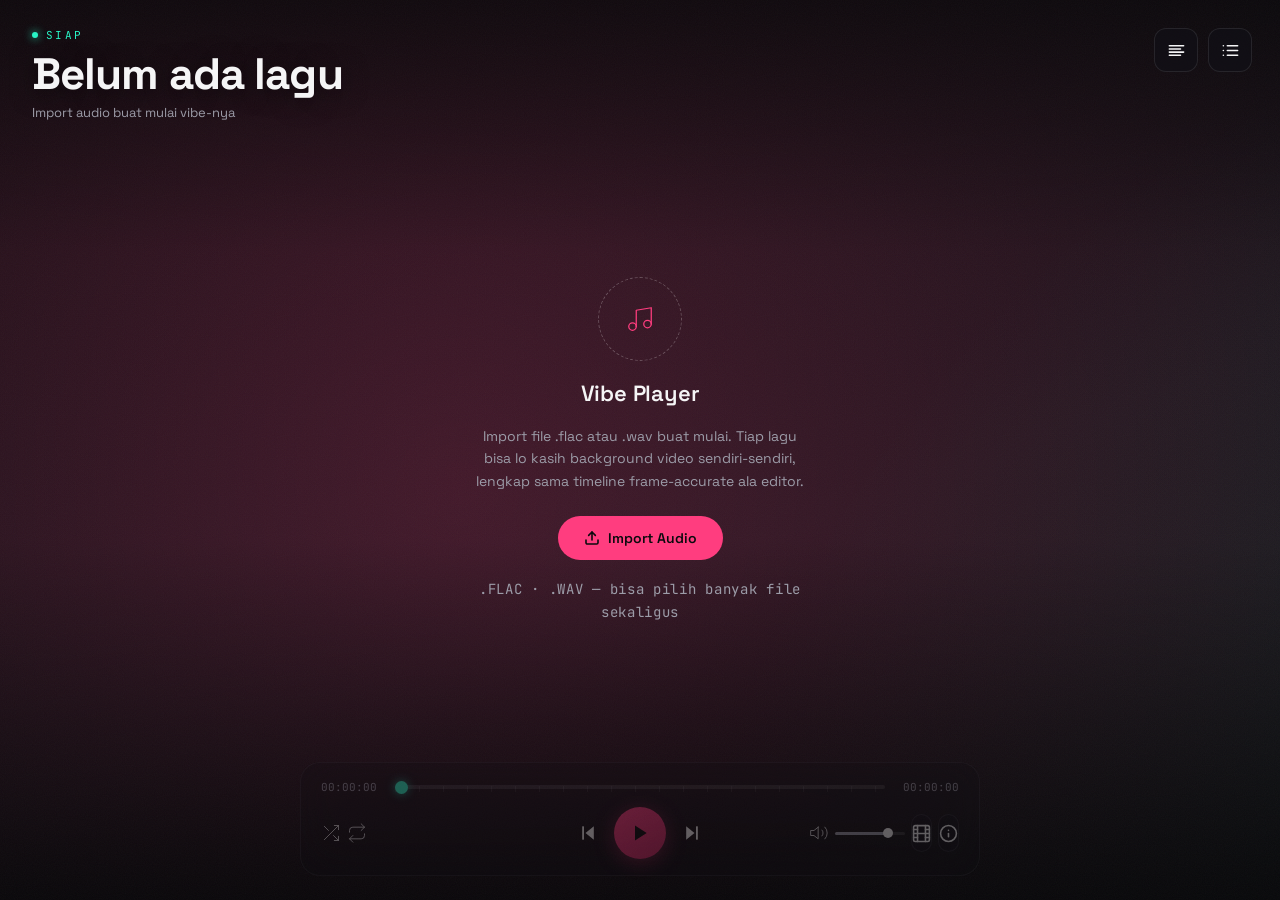
==== commit 6e4365cb: "Add files via upload -Added lyrics feature for Flac and Wav formats if present in the file metadata" ====
--- a/vibe-player.html
+++ b/vibe-player.html
@@ -286,10 +286,13 @@
   }
   #nowPlayingMini.hidden{display:none;}
   .npmThumb{
-    width:46px; height:46px; border-radius:9px; overflow:hidden; flex-shrink:0;
+    width:46px; height:46px; border-radius:9px; overflow:visible; flex-shrink:0;
     background:linear-gradient(145deg, #1a1a22, #0f0f14);
     display:flex; align-items:center; justify-content:center; color:var(--text-dim);
-  }
+    position:relative;
+  }
+  .npmThumb > img, .npmThumb > video, .npmThumb > svg{border-radius:9px; overflow:hidden;}
+  .npmThumb > img, .npmThumb > video{width:100%; height:100%; object-fit:cover; display:block;}
   .npmThumb video{width:100%; height:100%; object-fit:cover;}
   .npmThumb svg{width:17px; height:17px;}
   .npmInfo{min-width:0;}
@@ -322,10 +325,50 @@
     white-space:nowrap; overflow:hidden; text-overflow:ellipsis; max-width:132px;
   }
 
+  /* ---------- Lyrics drawer (mirrors playlist, opens from the left) ---------- */
+  #lyricsPanel{
+    position:absolute; top:0; left:0; bottom:0; z-index:10;
+    width:400px; max-width:88vw;
+    background:var(--glass-strong); backdrop-filter:blur(24px); -webkit-backdrop-filter:blur(24px);
+    border-right:1px solid var(--glass-border);
+    transform:translateX(-100%); transition:transform .32s cubic-bezier(.22,.9,.35,1);
+    display:flex; flex-direction:column;
+  }
+  #lyricsPanel.open{transform:translateX(0);}
+  #lyricsPanel .panelHeader{justify-content:space-between;}
+  .lyricsBody{
+    flex:1; overflow-y:auto; padding:42vh 30px; scroll-behavior:smooth; text-align:center;
+    -webkit-mask-image:linear-gradient(to bottom, transparent, black 18%, black 82%, transparent);
+    mask-image:linear-gradient(to bottom, transparent, black 18%, black 82%, transparent);
+  }
+  .lyricsBody::-webkit-scrollbar{width:0;}
+  .lyricsEmpty{color:var(--text-dim); font-size:13px; line-height:1.6;}
+  .lyricsPlain{color:var(--text-muted); font-size:15px; line-height:2; white-space:pre-wrap; text-align:left;}
+  .lyricLine{
+    font-size:16px; font-weight:600; color:var(--text-dim); opacity:.4;
+    padding:11px 0; transform:scale(.92);
+    transition:opacity .4s cubic-bezier(.22,.9,.35,1), color .4s ease, font-size .4s cubic-bezier(.22,.9,.35,1), transform .4s cubic-bezier(.22,.9,.35,1);
+  }
+  .lyricLine.near{opacity:.75; color:var(--text-muted); transform:scale(.96);}
+  .lyricLine.active{
+    color:var(--text); opacity:1; font-size:22px; transform:scale(1);
+    text-shadow:0 2px 24px rgba(255,61,127,.4);
+  }
+
+  /* ---------- Cover art in thumbnails ---------- */
+  .thumb img, .npmThumb img{width:100%; height:100%; object-fit:cover;}
+  .thumbVidBadge{
+    position:absolute; right:-2px; bottom:-2px; width:16px; height:16px; border-radius:50%;
+    background:var(--accent-2); color:#0A0A0D; display:flex; align-items:center; justify-content:center;
+    border:1.5px solid var(--void);
+  }
+  .thumbVidBadge svg{width:9px; height:9px;}
+
   @media (max-width:640px){
     #topBar{padding:20px 16px 0;}
     #trackTitle{max-width:75vw;}
     #playlistPanel{width:100vw; max-width:100vw;}
+    #lyricsPanel{width:100vw; max-width:100vw;}
     #controlBar{width:94vw; bottom:14px; padding:12px 14px 14px;}
     .btnGroupLeft, .btnGroupRight{width:auto;}
     .volGroup{display:none;}
@@ -353,6 +396,9 @@
       <div id="trackMeta">Import audio buat mulai vibe-nya</div>
     </div>
     <div id="topRight">
+      <button class="iconBtn" id="lyricsToggle" aria-label="Buka lirik">
+        <svg viewBox="0 0 24 24" fill="none" stroke="currentColor" stroke-linecap="round" stroke-linejoin="round"><line x1="17" y1="10" x2="3" y2="10"></line><line x1="21" y1="6" x2="3" y2="6"></line><line x1="21" y1="14" x2="3" y2="14"></line><line x1="17" y1="18" x2="3" y2="18"></line></svg>
+      </button>
       <button class="iconBtn" id="playlistToggle" aria-label="Buka playlist">
         <svg viewBox="0 0 24 24" fill="none" stroke="currentColor" stroke-linecap="round" stroke-linejoin="round"><line x1="8" y1="6" x2="21" y2="6"></line><line x1="8" y1="12" x2="21" y2="12"></line><line x1="8" y1="18" x2="21" y2="18"></line><line x1="3" y1="6" x2="3.01" y2="6"></line><line x1="3" y1="12" x2="3.01" y2="12"></line><line x1="3" y1="18" x2="3.01" y2="18"></line></svg>
       </button>
@@ -388,6 +434,18 @@
         <svg viewBox="0 0 24 24" fill="none" stroke="currentColor" stroke-linecap="round" stroke-linejoin="round"><line x1="12" y1="5" x2="12" y2="19"></line><line x1="5" y1="12" x2="19" y2="12"></line></svg>
         Tambah Audio (.flac / .wav)
       </button>
+    </div>
+  </aside>
+
+  <aside id="lyricsPanel">
+    <div class="panelHeader">
+      <h2>Lyrics</h2>
+      <button class="iconBtn small" id="lyricsCloseBtn" aria-label="Tutup lirik">
+        <svg viewBox="0 0 24 24" fill="none" stroke="currentColor" stroke-linecap="round" stroke-linejoin="round"><line x1="5" y1="12" x2="19" y2="12"></line><polyline points="12 5 19 12 12 19"></polyline></svg>
+      </button>
+    </div>
+    <div id="lyricsBody" class="lyricsBody">
+      <p class="lyricsEmpty">Belum ada lagu yang dipilih.</p>
     </div>
   </aside>
 
@@ -526,6 +584,11 @@
   const infoSampleRate = document.getElementById('infoSampleRate');
   const infoSampleSize = document.getElementById('infoSampleSize');
   const infoChannels = document.getElementById('infoChannels');
+  const lyricsPanel = document.getElementById('lyricsPanel');
+  const lyricsBody = document.getElementById('lyricsBody');
+
+  let lrcData = null;
+  let lastActiveLyricIndex = -1;
 
   audioEl.volume = lastVolume;
 
@@ -568,53 +631,181 @@
     return n + ' Channels';
   }
 
+  // Parses LRC-style "[mm:ss.xx]lyric text" lines embedded inside a plain
+  // lyrics blob (common even for FLAC/WAV taggers). Falls back gracefully
+  // when the file only has plain, untimed lyrics.
+  function parseLrc(text){
+    const timeTag = /\[(\d{1,2}):(\d{2})(?:[.:](\d{1,3}))?\]/g;
+    const lines = text.split(/\r?\n/);
+    const out = [];
+    for(const line of lines){
+      const matches = [...line.matchAll(timeTag)];
+      if(matches.length === 0) continue;
+      const content = line.replace(timeTag, '').trim();
+      matches.forEach(m => {
+        const min = parseInt(m[1],10);
+        const sec = parseInt(m[2],10);
+        const frac = m[3] ? parseInt(m[3].padEnd(3,'0').slice(0,3),10) : 0;
+        out.push({ time: min*60 + sec + frac/1000, text: content });
+      });
+    }
+    out.sort((a,b)=>a.time-b.time);
+    return { hasTimestamps: out.length > 0, lines: out };
+  }
+
+  // ---------- ID3v2 helpers (used for cover art / lyrics embedded in WAV) ----------
+  function synchsafe(b0,b1,b2,b3){ return ((b0&0x7F)<<21)|((b1&0x7F)<<14)|((b2&0x7F)<<7)|(b3&0x7F); }
+
+  function decodeId3Text(bytes, enc){
+    try{
+      if(enc === 3) return new TextDecoder('utf-8').decode(bytes).replace(/\0+$/,'');
+      if(enc === 1 || enc === 2){
+        let off = 0, variant = 'utf-16be';
+        if(bytes.length>=2 && bytes[0]===0xFF && bytes[1]===0xFE){ variant='utf-16le'; off=2; }
+        else if(bytes.length>=2 && bytes[0]===0xFE && bytes[1]===0xFF){ variant='utf-16be'; off=2; }
+        return new TextDecoder(variant).decode(bytes.subarray(off)).replace(/\0+$/,'');
+      }
+      return new TextDecoder('iso-8859-1').decode(bytes).replace(/\0+$/,'');
+    }catch(e){ return ''; }
+  }
+
+  function id3TextTermLen(enc){ return (enc===1||enc===2) ? 2 : 1; }
+
+  function findId3Terminator(bytes, start, enc){
+    const step = id3TextTermLen(enc);
+    let p = start;
+    if(step === 2){
+      while(p+1 < bytes.length && !(bytes[p]===0 && bytes[p+1]===0)) p += 2;
+    } else {
+      while(p < bytes.length && bytes[p] !== 0) p++;
+    }
+    return Math.min(p + step, bytes.length);
+  }
+
+  function parseId3v2(bytes){
+    const result = {title:null, artist:null, album:null, lyrics:null, pictureBlob:null, pictureMime:null};
+    if(bytes.length < 10) return result;
+    if(!(bytes[0]===0x49 && bytes[1]===0x44 && bytes[2]===0x33)) return result; // "ID3"
+    const view = new DataView(bytes.buffer, bytes.byteOffset, bytes.byteLength);
+    const majorVer = bytes[3];
+    const flags = bytes[5];
+    const tagSize = synchsafe(bytes[6],bytes[7],bytes[8],bytes[9]);
+    let offset = 10;
+    if(flags & 0x40){ // extended header present — skip it
+      const extSize = majorVer>=4 ? synchsafe(bytes[offset],bytes[offset+1],bytes[offset+2],bytes[offset+3]) : view.getUint32(offset,false);
+      offset += extSize;
+    }
+    const end = Math.min(10+tagSize, bytes.length);
+    while(offset+10 <= end){
+      const frameId = String.fromCharCode(bytes[offset],bytes[offset+1],bytes[offset+2],bytes[offset+3]);
+      if(bytes[offset]===0) break;
+      const frameSize = majorVer>=4
+        ? synchsafe(bytes[offset+4],bytes[offset+5],bytes[offset+6],bytes[offset+7])
+        : view.getUint32(offset+4,false);
+      const dataStart = offset+10;
+      if(frameSize<=0 || dataStart+frameSize>end) break;
+      const fb = bytes.subarray(dataStart, dataStart+frameSize);
+
+      if((frameId==='TIT2'||frameId==='TPE1'||frameId==='TALB') && fb.length>1){
+        const text = decodeId3Text(fb.subarray(1), fb[0]);
+        if(frameId==='TIT2') result.title = text;
+        else if(frameId==='TPE1') result.artist = text;
+        else result.album = text;
+      } else if(frameId==='USLT' && fb.length>4){
+        const enc = fb[0];
+        const descEnd = findId3Terminator(fb, 4, enc);
+        result.lyrics = decodeId3Text(fb.subarray(descEnd), enc);
+      } else if(frameId==='APIC' && fb.length>1){
+        const enc = fb[0];
+        let p = 1, mimeEnd = p;
+        while(mimeEnd<fb.length && fb[mimeEnd]!==0) mimeEnd++;
+        const mime = new TextDecoder('iso-8859-1').decode(fb.subarray(p,mimeEnd)) || 'image/jpeg';
+        p = mimeEnd+1+1; // skip mime terminator + 1-byte picture type
+        p = findId3Terminator(fb, p, enc);
+        if(p < fb.length){
+          result.pictureBlob = new Blob([fb.subarray(p)], {type: mime});
+          result.pictureMime = mime;
+        }
+      }
+      offset = dataStart + frameSize;
+    }
+    return result;
+  }
+
+  function tryParseId3ForCoverAndLyrics(bytes){
+    const r = parseId3v2(bytes);
+    return r;
+  }
+
   // ---------- Audio metadata parsing (WAV / FLAC headers) ----------
   async function parseWav(file){
-    const result = {channels:null, sampleRate:null, bitDepth:null, bitrateKbps:null, title:null, artist:null, album:null};
-    const buf = await file.slice(0, Math.min(file.size, 5*1024*1024)).arrayBuffer();
-    const view = new DataView(buf);
-    if(view.byteLength < 12) return result;
-    const riff = String.fromCharCode(view.getUint8(0),view.getUint8(1),view.getUint8(2),view.getUint8(3));
-    if(riff !== 'RIFF') return result;
+    const result = {channels:null, sampleRate:null, bitDepth:null, bitrateKbps:null, title:null, artist:null, album:null, lyrics:null, pictureBlob:null, pictureMime:null};
+    const headBuf = await file.slice(0,12).arrayBuffer();
+    const headBytes = new Uint8Array(headBuf);
+    if(headBytes.length<12) return result;
+    if(String.fromCharCode(headBytes[0],headBytes[1],headBytes[2],headBytes[3]) !== 'RIFF') return result;
     let offset = 12;
-    while(offset + 8 <= view.byteLength){
-      const chunkId = String.fromCharCode(view.getUint8(offset),view.getUint8(offset+1),view.getUint8(offset+2),view.getUint8(offset+3));
-      const chunkSize = view.getUint32(offset+4, true);
-      const dataStart = offset + 8;
-      if(chunkId === 'fmt ' && dataStart+16 <= view.byteLength){
-        result.channels = view.getUint16(dataStart+2, true);
-        result.sampleRate = view.getUint32(dataStart+4, true);
-        const byteRate = view.getUint32(dataStart+8, true);
-        result.bitDepth = view.getUint16(dataStart+14, true);
-        result.bitrateKbps = Math.round(byteRate*8/1000);
-      } else if(chunkId === 'LIST' && dataStart+4 <= view.byteLength){
-        const listType = String.fromCharCode(view.getUint8(dataStart),view.getUint8(dataStart+1),view.getUint8(dataStart+2),view.getUint8(dataStart+3));
-        if(listType === 'INFO'){
-          let subOffset = dataStart + 4;
-          const listEnd = Math.min(dataStart + chunkSize, view.byteLength);
-          while(subOffset + 8 <= listEnd){
-            const subId = String.fromCharCode(view.getUint8(subOffset),view.getUint8(subOffset+1),view.getUint8(subOffset+2),view.getUint8(subOffset+3));
-            const subSize = view.getUint32(subOffset+4, true);
-            const strStart = subOffset + 8;
-            if(strStart + subSize <= view.byteLength){
-              const strBytes = new Uint8Array(buf, strStart, subSize);
-              const str = new TextDecoder('utf-8').decode(strBytes).replace(/\0+$/,'').trim();
-              if(subId === 'INAM') result.title = str;
-              if(subId === 'IART') result.artist = str;
-              if(subId === 'IPRD') result.album = str;
+    const fileSize = file.size;
+    let guard = 0;
+    while(offset+8 <= fileSize && guard < 200){
+      guard++;
+      const hdrBuf = await file.slice(offset, offset+8).arrayBuffer();
+      const hdrBytes = new Uint8Array(hdrBuf);
+      const hdrView = new DataView(hdrBuf);
+      const chunkId = String.fromCharCode(hdrBytes[0],hdrBytes[1],hdrBytes[2],hdrBytes[3]);
+      const chunkSize = hdrView.getUint32(4, true);
+      const dataStart = offset+8;
+      const idLower = chunkId.toLowerCase();
+      const safeEnd = Math.min(dataStart+chunkSize, fileSize);
+
+      if(idLower === 'fmt ' && chunkSize>=16){
+        const b = await file.slice(dataStart, safeEnd).arrayBuffer();
+        const v = new DataView(b);
+        if(v.byteLength>=16){
+          result.channels = v.getUint16(2, true);
+          result.sampleRate = v.getUint32(4, true);
+          const byteRate = v.getUint32(8, true);
+          result.bitDepth = v.getUint16(14, true);
+          result.bitrateKbps = Math.round(byteRate*8/1000);
+        }
+      } else if(idLower === 'list' && chunkSize>4){
+        const b = await file.slice(dataStart, safeEnd).arrayBuffer();
+        const bytes = new Uint8Array(b);
+        const listType = String.fromCharCode(bytes[0],bytes[1],bytes[2],bytes[3]);
+        if(listType.toUpperCase()==='INFO'){
+          let p = 4;
+          while(p+8<=bytes.length){
+            const subId = String.fromCharCode(bytes[p],bytes[p+1],bytes[p+2],bytes[p+3]);
+            const subSize = new DataView(b, p+4, 4).getUint32(0, true);
+            const strStart = p+8;
+            if(strStart+subSize<=bytes.length){
+              const str = new TextDecoder('utf-8').decode(bytes.subarray(strStart, strStart+subSize)).replace(/\0+$/,'').trim();
+              if(subId==='INAM') result.title = str;
+              if(subId==='IART') result.artist = str;
+              if(subId==='IPRD') result.album = str;
             }
-            subOffset += 8 + subSize + (subSize % 2);
+            p += 8+subSize+(subSize%2);
           }
         }
+      } else if((idLower === 'id3 ' || idLower === 'id3\0') && chunkSize>10){
+        const b = await file.slice(dataStart, safeEnd).arrayBuffer();
+        const id3 = tryParseId3ForCoverAndLyrics(new Uint8Array(b));
+        if(id3.title) result.title = id3.title;
+        if(id3.artist) result.artist = id3.artist;
+        if(id3.album) result.album = id3.album;
+        if(id3.lyrics) result.lyrics = id3.lyrics;
+        if(id3.pictureBlob){ result.pictureBlob = id3.pictureBlob; result.pictureMime = id3.pictureMime; }
       }
+      // 'data' and any other chunk: skip without reading payload into memory
       offset = dataStart + chunkSize + (chunkSize % 2);
+      if(chunkSize <= 0) break;
     }
     return result;
   }
 
   async function parseFlac(file){
-    const result = {channels:null, sampleRate:null, bitDepth:null, bitrateKbps:null, title:null, artist:null, album:null};
-    const buf = await file.slice(0, Math.min(file.size, 2*1024*1024)).arrayBuffer();
+    const result = {channels:null, sampleRate:null, bitDepth:null, bitrateKbps:null, title:null, artist:null, album:null, lyrics:null, pictureBlob:null, pictureMime:null};
+    const buf = await file.slice(0, Math.min(file.size, 12*1024*1024)).arrayBuffer();
     const bytes = new Uint8Array(buf);
     const view = new DataView(buf);
     if(bytes.length < 4 || String.fromCharCode(bytes[0],bytes[1],bytes[2],bytes[3]) !== 'fLaC') return result;
@@ -662,8 +853,24 @@
                 if(key === 'TITLE') result.title = val;
                 else if(key === 'ARTIST') result.artist = val;
                 else if(key === 'ALBUM') result.album = val;
+                else if(key === 'LYRICS' || key === 'UNSYNCEDLYRICS' || key === 'SYNCEDLYRICS' || key === 'LYRICS-XXX') result.lyrics = val;
               }
             }
+          }
+        }
+      } else if(blockType === 6){ // PICTURE
+        let p = blockStart;
+        if(p+32 <= bytes.length){
+          p += 4; // picture type, not needed
+          const mimeLen = view.getUint32(p, false); p += 4;
+          const mime = new TextDecoder('iso-8859-1').decode(bytes.subarray(p, p+mimeLen)) || 'image/jpeg'; p += mimeLen;
+          const descLen = view.getUint32(p, false); p += 4;
+          p += descLen; // skip description
+          p += 4+4+4+4; // width, height, colorDepth, numColors
+          const picDataLen = view.getUint32(p, false); p += 4;
+          if(p+picDataLen <= bytes.length){
+            result.pictureBlob = new Blob([bytes.subarray(p, p+picDataLen)], {type: mime});
+            result.pictureMime = mime;
           }
         }
       }
@@ -731,7 +938,6 @@
     renderTrackList();
     if(index === currentIndex){
       applyBackground(t);
-      trackMetaEl.textContent = t.ext + ' · Video BG aktif';
       updateNowPlayingMini(t);
     }
   }
@@ -771,10 +977,10 @@
       const li = document.createElement('li');
       li.className = 'trackRow' + (i===currentIndex ? ' active' : '');
       li.innerHTML = `
-        <div class="thumb">${t.videoURL ? `<video muted loop autoplay playsinline src="${t.videoURL}"></video>` : `<svg viewBox="0 0 24 24" fill="none" stroke="currentColor" stroke-linecap="round" stroke-linejoin="round"><path d="M9 18V5l12-2v13"></path><circle cx="6" cy="18" r="3"></circle><circle cx="18" cy="16" r="3"></circle></svg>`}</div>
+        <div class="thumb">${thumbInnerHTML(t)}</div>
         <div class="trackInfo">
           <div class="name">${escapeHtml(t.name)}</div>
-          <div class="sub"><span>${t.ext}</span>${t.videoURL ? '<span class="vidTag">● VIDEO BG</span>' : ''}</div>
+          <div class="sub"><span>${t.ext}</span></div>
         </div>
         <div class="rowActions">
           <button class="rowBtn" data-action="video" data-index="${i}" aria-label="Ganti video">
@@ -809,18 +1015,37 @@
     return d.innerHTML;
   }
 
+  const MUSIC_ICON_SVG = '<svg viewBox="0 0 24 24" fill="none" stroke="currentColor" stroke-linecap="round" stroke-linejoin="round"><path d="M9 18V5l12-2v13"></path><circle cx="6" cy="18" r="3"></circle><circle cx="18" cy="16" r="3"></circle></svg>';
+  const FILM_BADGE_SVG = '<span class="thumbVidBadge"><svg viewBox="0 0 24 24" fill="none" stroke="currentColor" stroke-width="2.6" stroke-linecap="round" stroke-linejoin="round"><rect x="2" y="2" width="20" height="20" rx="3"></rect><line x1="2" y1="9" x2="22" y2="9"></line></svg></span>';
+
+  // Cover art (from embedded metadata) takes priority in the thumbnail slot;
+  // falls back to a live video-bg preview, then a generic note icon.
+  function thumbInnerHTML(track){
+    let inner;
+    if(track.coverArtURL) inner = `<img src="${track.coverArtURL}" alt="cover">`;
+    else if(track.videoURL) inner = `<video muted loop autoplay playsinline src="${track.videoURL}"></video>`;
+    else inner = MUSIC_ICON_SVG;
+    if(track.coverArtURL && track.videoURL) inner += FILM_BADGE_SVG;
+    return inner;
+  }
+
   // ---------- Now playing mini card ----------
   function updateNowPlayingMini(track){
     nowPlayingMini.classList.remove('hidden');
-    npmTitle.textContent = track.name;
-    npmSub.textContent = track.ext + (track.videoURL ? ' · Video BG' : '');
-    npmThumb.innerHTML = track.videoURL
-      ? `<video muted loop autoplay playsinline src="${track.videoURL}"></video>`
-      : `<svg viewBox="0 0 24 24" fill="none" stroke="currentColor" stroke-linecap="round" stroke-linejoin="round"><path d="M9 18V5l12-2v13"></path><circle cx="6" cy="18" r="3"></circle><circle cx="18" cy="16" r="3"></circle></svg>`;
+    npmTitle.textContent = (track.meta && track.meta.title) || track.name;
+    npmSub.textContent = (track.meta && track.meta.artist) || track.ext;
+    npmThumb.innerHTML = thumbInnerHTML(track);
   }
 
   // ---------- Track properties panel ----------
   function applyMeta(track, meta){
+    // cover art + thumbnails can refresh even if the user has since switched
+    // tracks (so the library/mini-card still gets the art once it's ready)
+    if(meta.pictureBlob && !track.coverArtURL){
+      track.coverArtURL = URL.createObjectURL(meta.pictureBlob);
+      renderTrackList();
+      if(tracks[currentIndex] === track) updateNowPlayingMini(track);
+    }
     if(tracks[currentIndex] !== track) return;
     infoTitle.textContent = meta.title || track.name;
     infoArtist.textContent = meta.artist || '—';
@@ -833,6 +1058,50 @@
       bitrate = Math.round((track.audioFile.size*8)/audioEl.duration/1000);
     }
     infoBitrate.textContent = bitrate ? bitrate + ' kbps' : '—';
+    updateNowPlayingMini(track);
+    renderLyricsPanel(track);
+  }
+
+  // ---------- Lyrics panel ----------
+  function renderLyricsPanel(track){
+    lastActiveLyricIndex = -1;
+    const lyricsText = track.meta && track.meta.lyrics;
+    if(!lyricsText || !lyricsText.trim()){
+      lrcData = null;
+      lyricsBody.innerHTML = track.meta
+        ? '<p class="lyricsEmpty">Lirik ga ketemu di metadata file ini.</p>'
+        : '<p class="lyricsEmpty">Lagi baca metadata…</p>';
+      return;
+    }
+    const parsed = parseLrc(lyricsText);
+    if(parsed.hasTimestamps){
+      lrcData = parsed;
+      lyricsBody.innerHTML = parsed.lines.map((l,i) => `<div class="lyricLine" data-index="${i}">${escapeHtml(l.text) || '&nbsp;'}</div>`).join('');
+    } else {
+      lrcData = null;
+      lyricsBody.innerHTML = `<div class="lyricsPlain">${escapeHtml(lyricsText)}</div>`;
+    }
+  }
+
+  function updateActiveLyricLine(){
+    if(!lrcData || !lrcData.lines.length) return;
+    const t = audioEl.currentTime;
+    let idx = -1;
+    for(let i=0;i<lrcData.lines.length;i++){
+      if(lrcData.lines[i].time <= t) idx = i; else break;
+    }
+    if(idx === lastActiveLyricIndex) return;
+    lastActiveLyricIndex = idx;
+    lyricsBody.querySelectorAll('.lyricLine').forEach(el => el.classList.remove('active','near'));
+    if(idx >= 0){
+      const activeEl = lyricsBody.querySelector(`.lyricLine[data-index="${idx}"]`);
+      if(activeEl){
+        activeEl.classList.add('active');
+        if(activeEl.previousElementSibling) activeEl.previousElementSibling.classList.add('near');
+        if(activeEl.nextElementSibling) activeEl.nextElementSibling.classList.add('near');
+        activeEl.scrollIntoView({behavior:'smooth', block:'center'});
+      }
+    }
   }
 
   async function updateInfoPanel(track){
@@ -865,12 +1134,15 @@
     if(!t) return;
     if(t.audioURL) URL.revokeObjectURL(t.audioURL);
     if(t.videoURL) URL.revokeObjectURL(t.videoURL);
+    if(t.coverArtURL) URL.revokeObjectURL(t.coverArtURL);
     tracks.splice(index, 1);
     if(index === currentIndex){
       audioEl.pause(); audioEl.removeAttribute('src');
       isPlaying = false; currentIndex = -1;
       applyBackground(null);
       updatePlayUI();
+      lrcData = null; lastActiveLyricIndex = -1;
+      lyricsBody.innerHTML = '<p class="lyricsEmpty">Belum ada lagu yang dipilih.</p>';
     } else if(index < currentIndex){
       currentIndex--;
     }
@@ -894,11 +1166,12 @@
     const t = tracks[index];
     audioEl.src = t.audioURL;
     trackTitleEl.textContent = t.name;
-    trackMetaEl.textContent = t.ext + (t.videoURL ? ' · Video BG aktif' : ' · Belum ada video BG');
+    trackMetaEl.textContent = t.ext;
     applyBackground(t);
     renderTrackList();
     updateNowPlayingMini(t);
     updateInfoPanel(t);
+    renderLyricsPanel(t);
     if(autoplay){
       audioEl.play().catch(()=>{});
     } else {
@@ -982,6 +1255,18 @@
   audioEl.addEventListener('play', () => { bgVideo.play().catch(()=>{}); updatePlayUI(); });
   audioEl.addEventListener('pause', () => { bgVideo.pause(); updatePlayUI(); });
 
+  // Browsers throttle/pause background-tab <video> to save resources while
+  // <audio> keeps playing uninterrupted — that's what causes the video to
+  // drift out of sync after switching tabs/windows. Snap it back on return.
+  document.addEventListener('visibilitychange', () => {
+    if(document.visibilityState === 'visible'){
+      syncVideoPositionToAudio();
+      if(!audioEl.paused && bgVideo.src){
+        bgVideo.play().catch(()=>{});
+      }
+    }
+  });
+
   // Whenever the audio's position jumps (user drag, repeat-one restart,
   // prev-track restart), reposition the video to match — this is also what
   // resets a too-long video back to frame 0 when a track loops/restarts.
@@ -1002,6 +1287,7 @@
     seek.value = pct;
     seek.style.setProperty('--pct', pct + '%');
     timeCurrent.textContent = formatTimecode(audioEl.currentTime);
+    updateActiveLyricLine();
   });
   audioEl.addEventListener('loadedmetadata', () => {
     timeTotal.textContent = formatTimecode(audioEl.duration);
@@ -1063,6 +1349,12 @@
   document.getElementById('panelCloseBtn').addEventListener('click', () => {
     playlistPanel.classList.remove('open');
   });
+  document.getElementById('lyricsToggle').addEventListener('click', () => {
+    lyricsPanel.classList.toggle('open');
+  });
+  document.getElementById('lyricsCloseBtn').addEventListener('click', () => {
+    lyricsPanel.classList.remove('open');
+  });
   document.getElementById('infoToggleBtn').addEventListener('click', () => {
     infoPanel.classList.toggle('hidden');
   });
